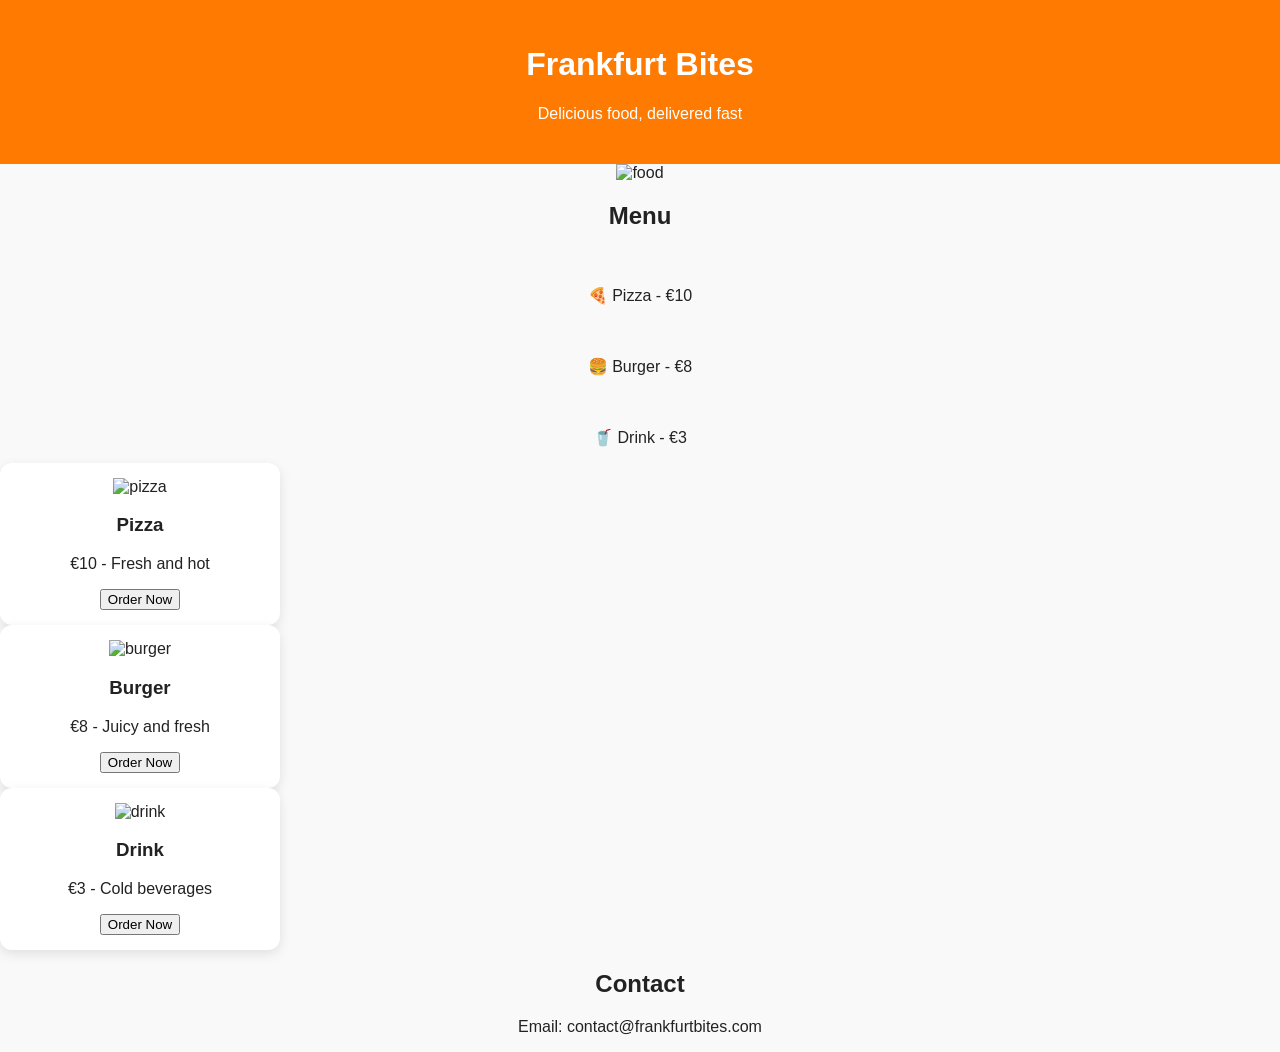
==== index.html @ 0d0cb5fb "Add files via upload" ====
<!DOCTYPE html>
<html lang="en">
<head>
  <meta charset="UTF-8">
  <meta name="viewport" content="width=device-width, initial-scale=1.0">
  <title>Frankfurt Bites</title>
  <link rel="stylesheet" href="style.css">
</head>
<body>

<header>
  <h1>Frankfurt Bites</h1>
  <p>Delicious food, delivered fast</p>
</header>
<img src=img.jpg alt="food">
<section class="menu">
  <h2>Menu</h2>
  <p>🍕 Pizza - €10</p>
  <p>🍔 Burger - €8</p>
  <p>🥤 Drink - €3</p>
</section>
<div class="food-card">
  <img src="img(2).jpg" alt="pizza">
  <h3>Pizza</h3>
  <p>€10 - Fresh and hot</p>
  <button>Order Now</button>
</div>
<div class="food-card">
  <img src="img(33).jpeg" alt="burger">
  <h3>Burger</h3>
  <p>€8 - Juicy and fresh</p>
  <button>Order Now</button>
</div>

<div class="food-card">
  <img src="img(34).jpg" alt="drink">
  <h3>Drink</h3>
  <p>€3 - Cold beverages</p>
  <button>Order Now</button>
</div>
<section class="contact">
  <h2>Contact</h2>
  <p>Email: contact@frankfurtbites.com</p>
</section>

</body>
</html>
---- style.css ----
.menu {
  display: flex;
  flex-direction: column;
  align-items: center;
}
.menu {
  display: flex;
  justify-content: center;
  gap: 20px;
  flex-wrap: wrap;
}
.food-card {
  background: white;
  width: 250px;
  padding: 15px;
  border-radius: 10px;
  text-align: center;
}
body {
  font-family: Arial, sans-serif;
  margin: 0;
  background-color: #f9f9f9;
  text-align: center;
  color: #222;
}

header {
  background-color: #ff7a00;
  color: white;
  padding: 25px;
}
.food-card {
  background: white;
  width: 250px;
  padding: 15px;
  border-radius: 12px;
  text-align: center;
  box-shadow: 0 4px 12px rgba(0,0,0,0.1);
}
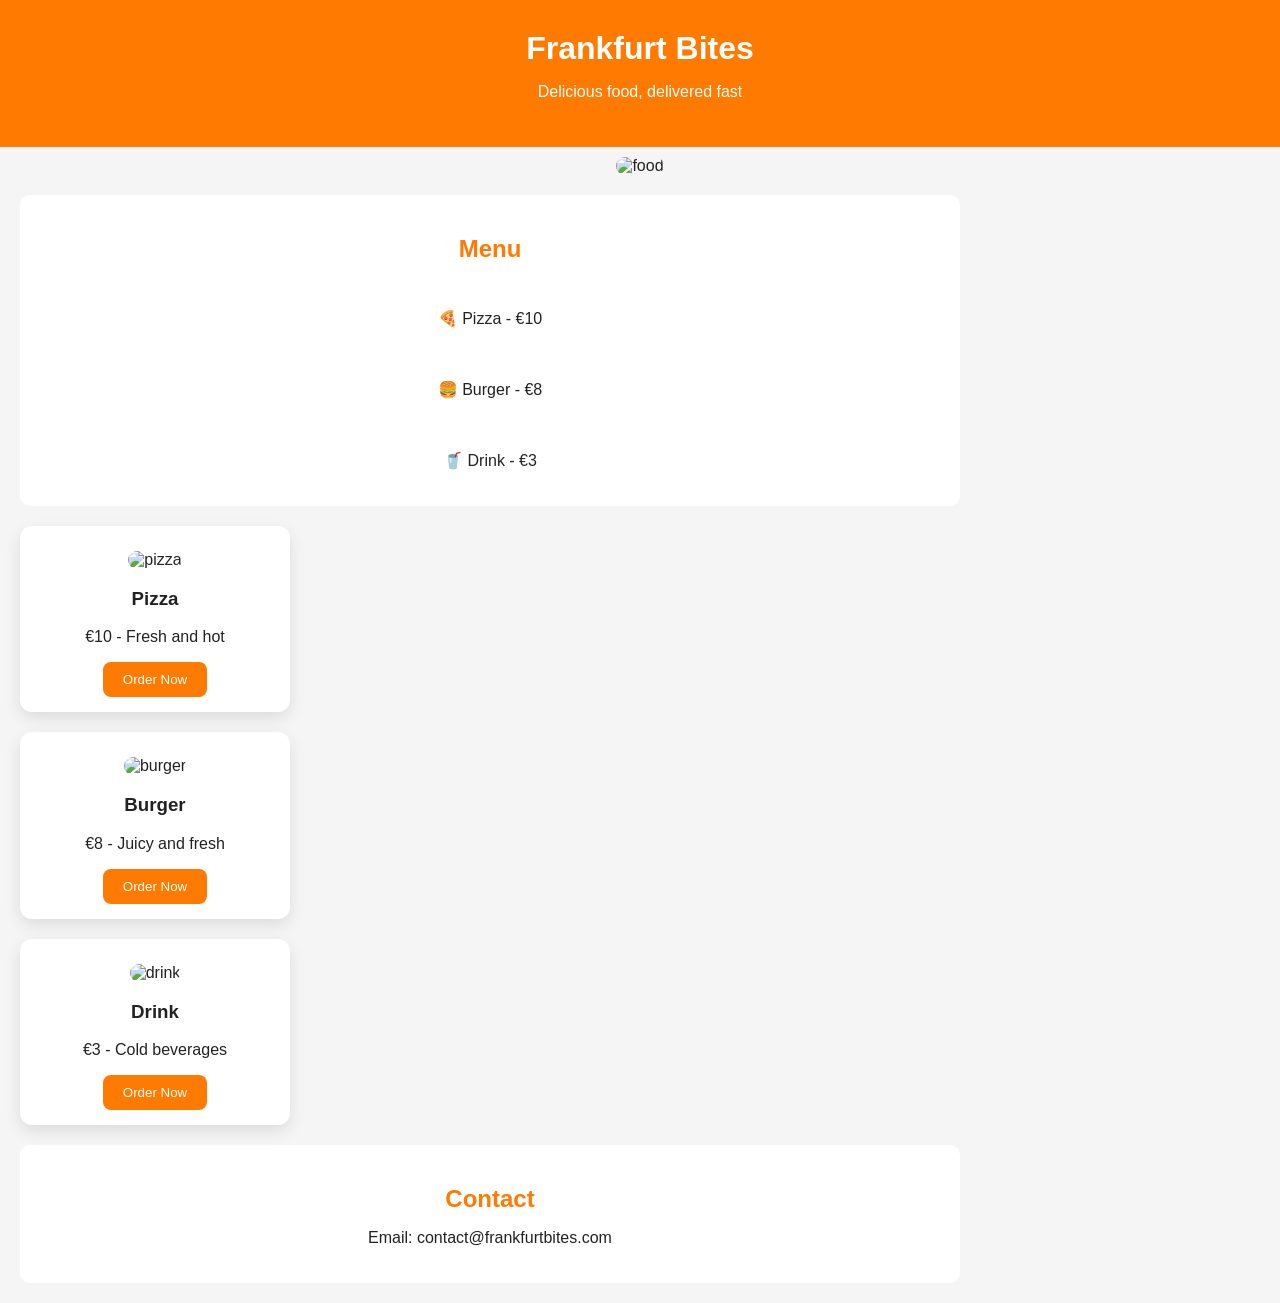
==== commit eda4fd6b: "Add files via upload" ====
--- a/index.html
+++ b/index.html
@@ -4,7 +4,157 @@
   <meta charset="UTF-8">
   <meta name="viewport" content="width=device-width, initial-scale=1.0">
   <title>Frankfurt Bites</title>
-  <link rel="stylesheet" href="style.css">
+  <style>
+body {
+  font-family: Arial, sans-serif;
+  margin: 0;
+  background-color: #f4f4f4;
+  text-align: center;
+}
+
+header {
+  background-color: #333;
+  color: white;
+  padding: 20px;
+}
+
+.menu, .contact {
+  background: white;
+  margin: 20px;
+  padding: 20px;
+  border-radius: 10px;
+}
+img {
+  width: 80%;
+  border-radius: 10px;
+  margin-top: 10px;
+}
+.food-card {
+  background: white;
+  margin: 20px;
+  padding: 15px;
+  border-radius: 10px;
+}
+
+.food-card img {
+  width: 100%;
+  border-radius: 10px;
+}
+.menu {
+  display: flex;
+  flex-direction: column;
+  align-items: center;
+}
+.menu {
+  display: flex;
+  justify-content: center;
+  gap: 20px;
+  flex-wrap: wrap;
+}
+.food-card {
+  background: white;
+  width: 250px;
+  padding: 15px;
+  border-radius: 10px;
+  text-align: center;
+}
+body {
+  font-family: Arial, sans-serif;
+  margin: 0;
+  background-color: #f9f9f9;
+  text-align: center;
+  color: #222;
+}
+
+header {
+  background-color: #ff7a00;
+  color: white;
+  padding: 25px;
+}
+.food-card {
+  background: white;
+  width: 250px;
+  padding: 15px;
+  border-radius: 12px;
+  text-align: center;
+  box-shadow: 0 4px 12px rgba(0,0,0,0.1);
+}
+.menu {
+  display: flex;
+  justify-content: center;
+  gap: 20px;
+  flex-wrap: wrap;
+  padding: 20px;
+}
+header h1 {
+  margin: 0;
+  font-size: 32px;
+}
+section {
+  padding: 20px;
+}
+h2 {
+  color: #ff7a00;
+  margin-bottom: 10px;
+}
+body {
+  font-family: Arial, sans-serif;
+  margin: 0;
+  background: #f5f5f5;
+  color: #222;
+}
+
+header {
+  background: #ff7a00;
+  color: white;
+  padding: 30px 20px;
+  text-align: center;
+}
+
+section {
+  max-width: 900px;
+  margin: 20px auto;
+  padding: 10px;
+}
+
+.menu {
+  display: flex;
+  justify-content: center;
+  gap: 20px;
+  flex-wrap: wrap;
+}
+
+.food-card {
+  background: white;
+  width: 240px;
+  padding: 15px;
+  border-radius: 12px;
+  text-align: center;
+  box-shadow: 0 6px 16px rgba(0,0,0,0.1);
+}
+
+h2 {
+  color: #ff7a00;
+}
+.1);
+}
+button {
+  background: #ff7a00;
+  color: white;
+  border: none;
+  padding: 10px 20px;
+  border-radius: 8px;
+  cursor: pointer;
+}
+button {
+  background: #ff7a00;
+  color: white;
+  border: none;
+  padding: 10px 20px;
+  border-radius: 8px;
+  cursor: pointer;
+}
+  </style>
 </head>
 <body>
 
